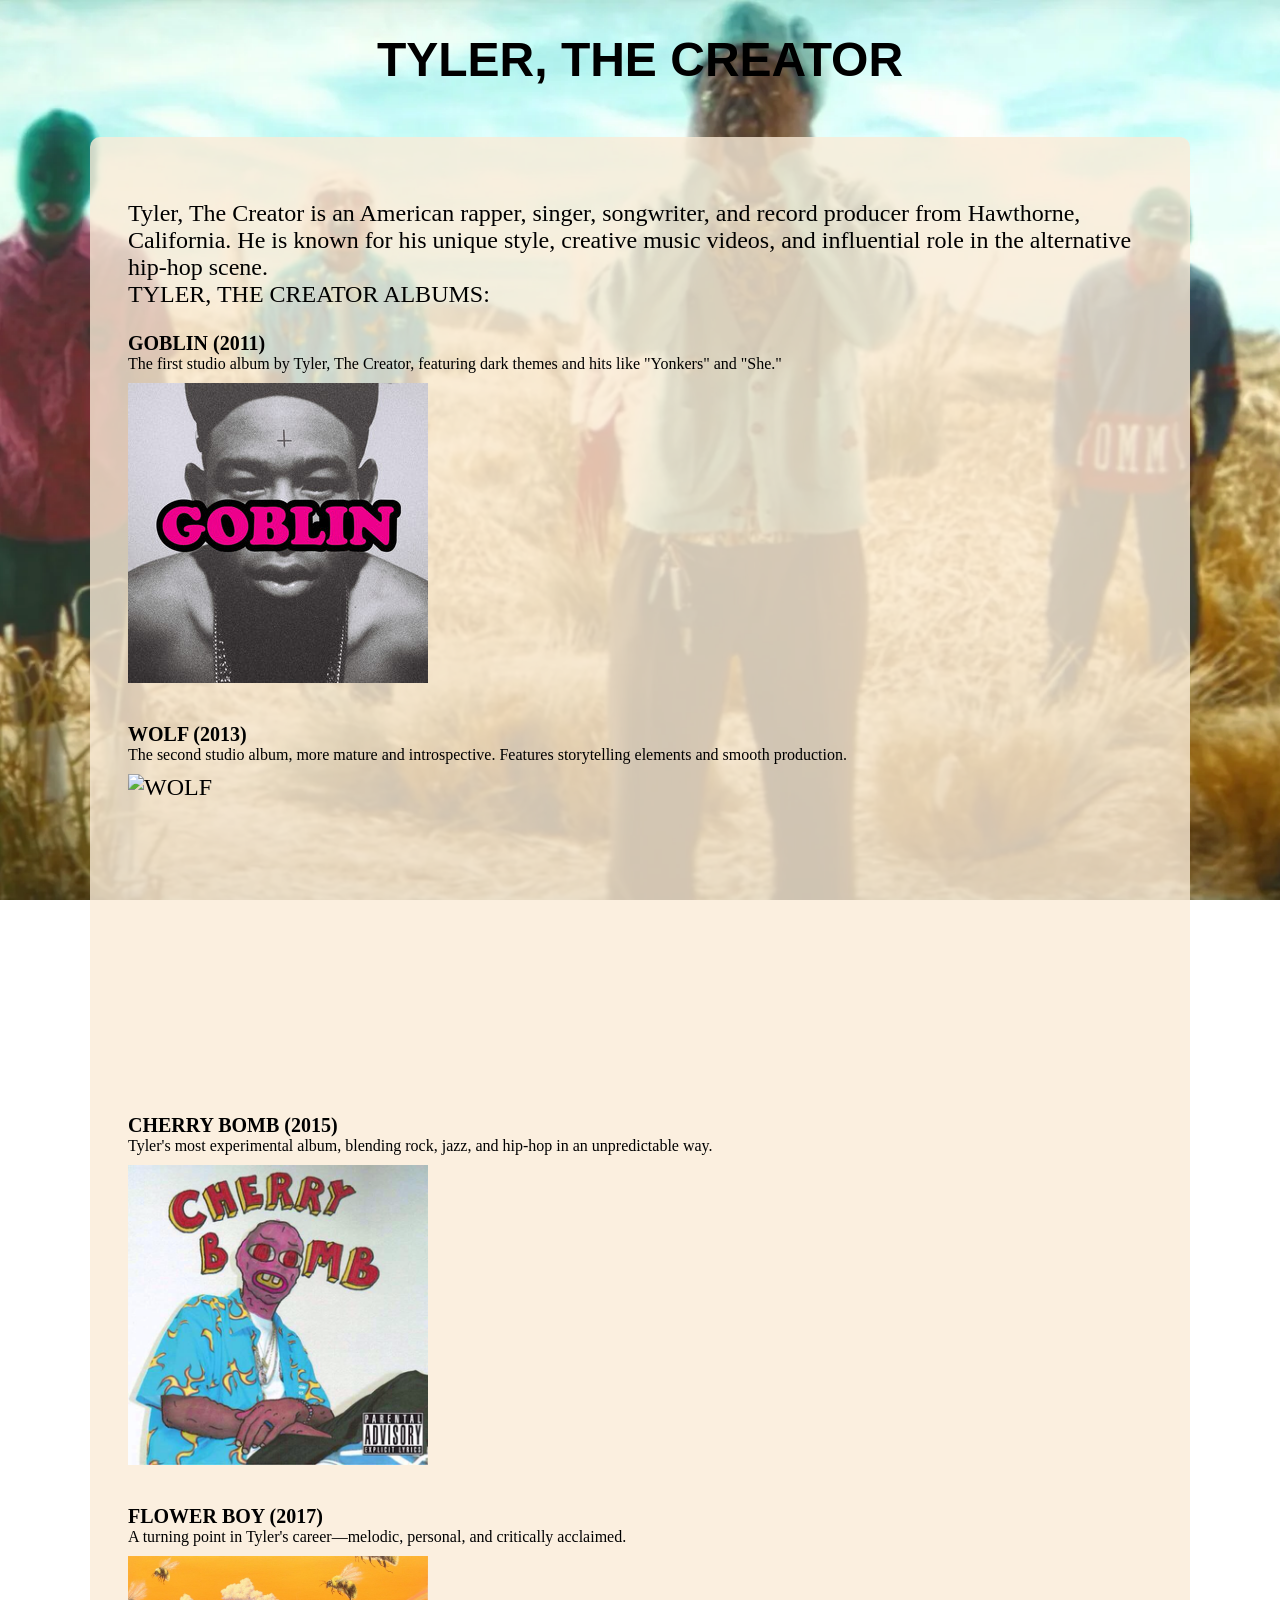
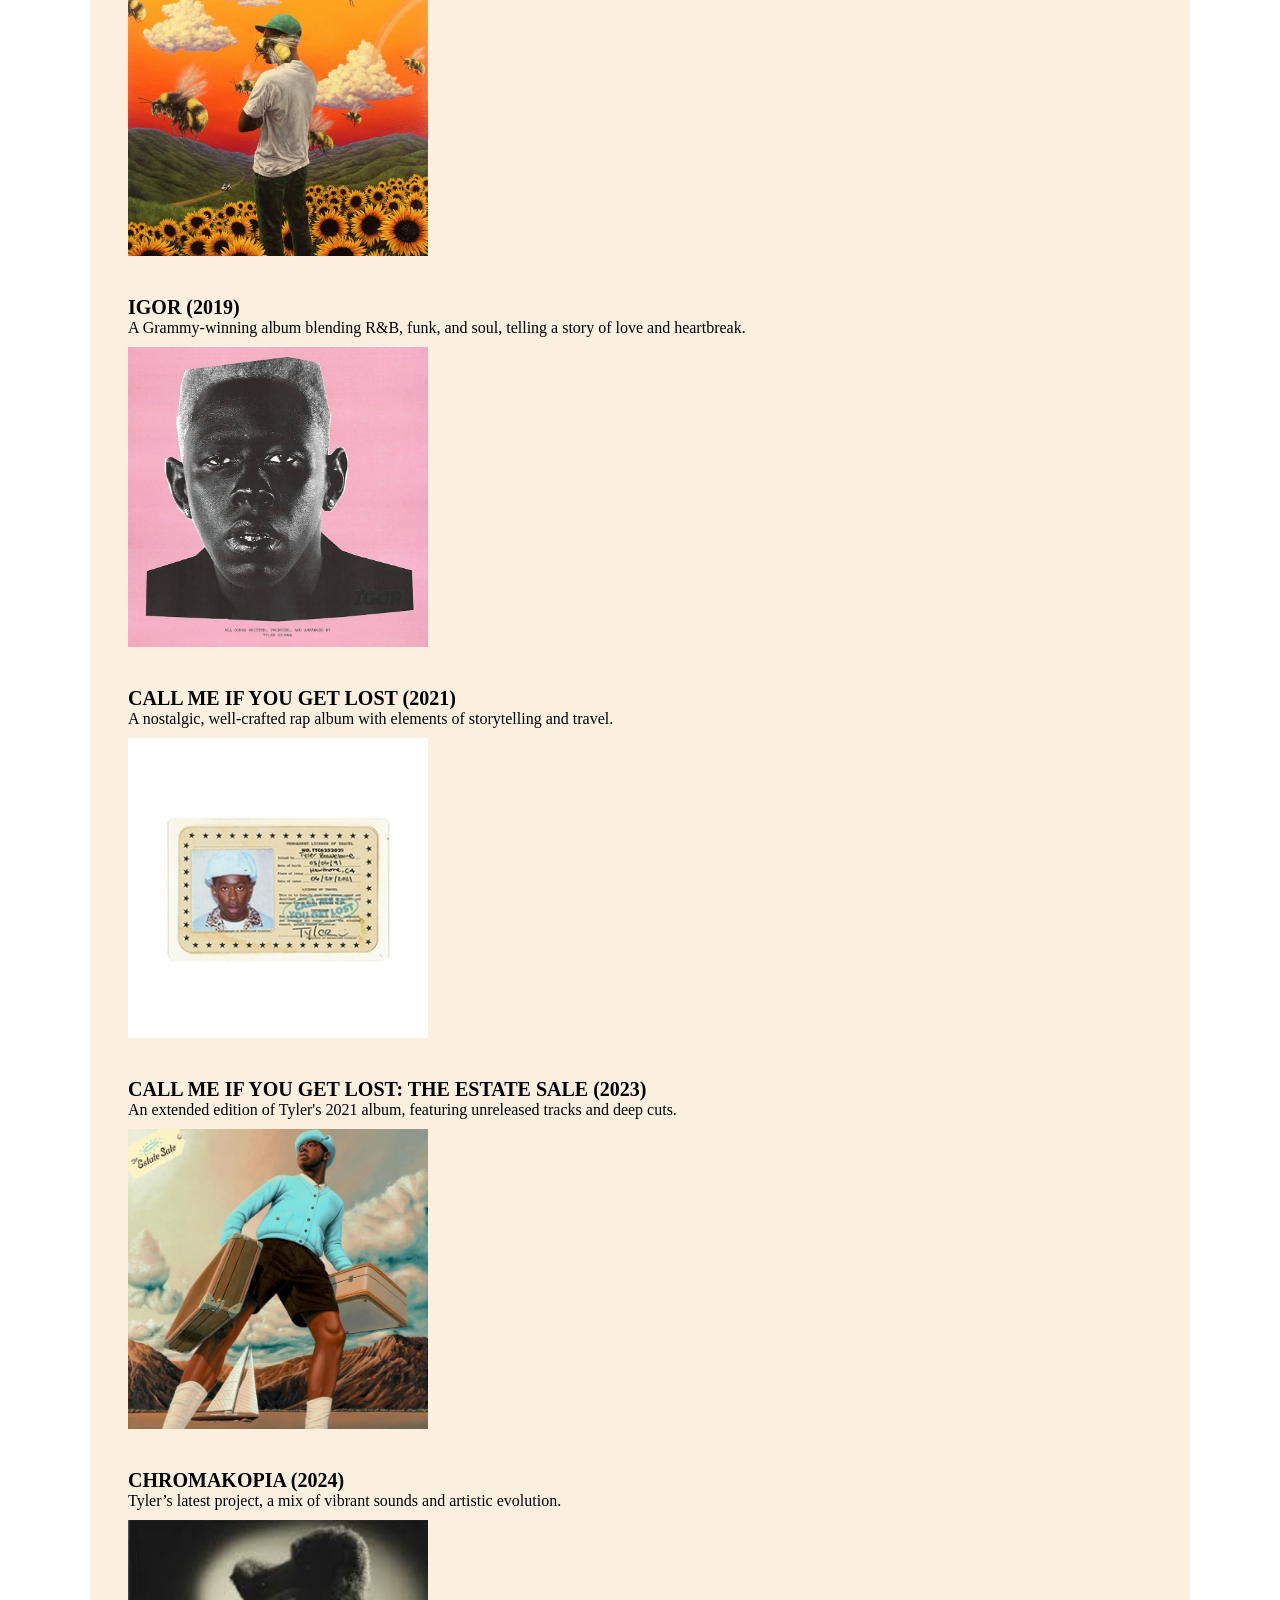
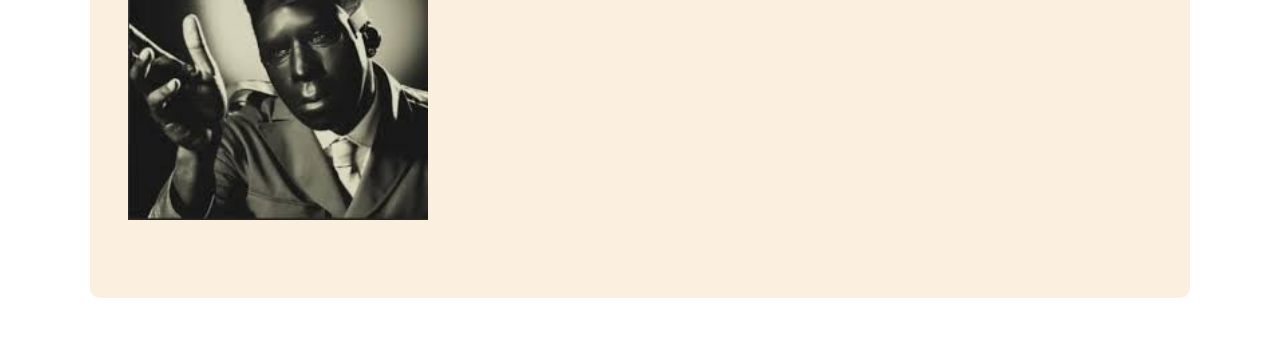
==== anotherone.html @ f0663bcf "updated website" ====
<!DOCTYPE html>
<html lang="en">
<head>
    <meta charset="UTF-8">
    <meta name="viewport" content="width=device-width, initial-scale=1.0">
    <title>TYLER, THE CREATOR Albums</title>
    <style>
        .header {
            font-size: x-large;
            font-family: Impact, Haettenschweiler, 'Arial Narrow Bold', sans-serif;
            text-align: center;
        }

        body {
            background-image: url('nikil.jpg');
            background-size: cover; 
            background-position: center;
            background-attachment: fixed;
            margin: 0;
            padding: 0;
        }

        .box {
            width: 80%;
            height: 80%; 
            background-color: rgba(250, 235, 215, 0.8); 
            overflow-y: auto; 
            padding: 3vw;
            border-radius: 10px;
            margin: 50px auto; 
    }

            
        

        .container {
            font-family: fantasy;
            font-size: x-large;
            margin-bottom: 20px;
        }

        .album {
            margin-bottom: 40px;
        }

        .album-title {
            font-size: 20px;
            font-weight: bold;
        }

        .album-desc {
            font-size: 16px;
            margin-bottom: 10px;
        }

        .container1 {
            position: relative;
            width: 300px;
            height: 300px;
            overflow: hidden;
            cursor: pointer;
            margin-bottom: 20px;
        }

        .image {
            width: 100%;
            height: 100%;
            object-fit: cover;
            transition: opacity 0.5s ease-in-out;
        }

        .text {
            position: absolute;
            top: 0;
            left: 0;
            width: 100%;
            height: 100%;
            background: rgba(0, 0, 0, 0.7);
            color: white;
            display: flex;
            align-items: center;
            justify-content: center;
            font-size: 18px;
            text-align: center;
            opacity: 0;
            transition: opacity 0.5s ease-in-out;
            padding: 10px;
            margin: auto;
        }

        .container1:hover .image {
            opacity: 0;
        }

        .container1:hover .text {
            opacity: 1;
        }
    </style>
</head>
<body>

    <div class="header">
        <h1>TYLER, THE CREATOR</h1>
    </div>

    <div class="box">
        <div class="container">
            <p>Tyler, The Creator is an American rapper, singer, songwriter, and record producer from Hawthorne, California. He is known for his unique style, creative music videos, and influential role in the alternative hip-hop scene.<br>TYLER, THE CREATOR ALBUMS:</p>

            <div class="album">
                <div class="album-title">GOBLIN (2011)</div>
                <div class="album-desc">The first studio album by Tyler, The Creator, featuring dark themes and hits like "Yonkers" and "She."</div>
                <div class="container1" onclick="redirectToURL('https://open.spotify.com/album/3CxknRPQLbOJRwQrNekNyU?si=D-hjQTDZSrC4rMJlgMT-5g')">
                    <img src="goblin.jpg" alt="GOBLIN" class="image">
                    <div class="text">GOBLIN - Tyler's Raw & Dark Debut</div>
                </div>
            </div>

            <div class="album">
                <div class="album-title">WOLF (2013)</div>
                <div class="album-desc">The second studio album, more mature and introspective. Features storytelling elements and smooth production.</div>
                <div class="container1" onclick="redirectToURL('https://open.spotify.com/album/40QTqOBBxCEIQlLNdSjFQB?si=cphKVHmDRYOP5KoCvbGM0w')">
                    <img src="wolf.jpg" alt="WOLF" class="image">
                    <div class="text">WOLF - A Cinematic, Personal Journey</div>
                </div>
            </div>

            <div class="album">
                <div class="album-title">CHERRY BOMB (2015)</div>
                <div class="album-desc">Tyler's most experimental album, blending rock, jazz, and hip-hop in an unpredictable way.</div>
                <div class="container1" onclick="redirectToURL('https://open.spotify.com/album/5V3Chnpno9oTI7JSPXKUf3?si=jN4jqp9uSESwKE_oHuCfDg')">
                    <img src="CHERRY BOMB.png" alt="CHERRY BOMB" class="image">
                    <div class="text">CHERRY BOMB - Loud, Wild, and Unfiltered</div>
                </div>
            </div>

            <div class="album">
                <div class="album-title">FLOWER BOY (2017)</div>
                <div class="album-desc">A turning point in Tyler's career—melodic, personal, and critically acclaimed.</div>
                <div class="container1" onclick="redirectToURL('https://open.spotify.com/album/2nkto6YNI4rUYTLqEwWJ3o?si=SGpCVGMrSEaAKCISN_9QXA')">
                    <img src="flower boy.jpg" alt="FLOWER BOY" class="image">
                    <div class="text">FLOWER BOY - Emotional & Beautiful</div>
                </div>
            </div>

            <div class="album">
                <div class="album-title">IGOR (2019)</div>
                <div class="album-desc">A Grammy-winning album blending R&B, funk, and soul, telling a story of love and heartbreak.</div>
                <div class="container1" onclick="redirectToURL('https://open.spotify.com/album/5zi7WsKlIiUXv09tbGLKsE?si=wVSXl4tDRtaLGt7b_Z2nxQ')">
                    <img src="igor.jpg" alt="IGOR" class="image">
                    <div class="text">IGOR - Grammy-Winning Love Story</div>
                </div>
            </div>

            <div class="album">
                <div class="album-title">CALL ME IF YOU GET LOST (2021)</div>
                <div class="album-desc">A nostalgic, well-crafted rap album with elements of storytelling and travel.</div>
                <div class="container1" onclick="redirectToURL('https://open.spotify.com/album/45ba6QAtNrdv6Ke4MFOKk9?si=ZtxPhyisSRCzW33Y2IuApA')">
                    <img src="Call_Me_If_You_Get_Lost_album_cover.jpg" alt="CALL ME IF YOU GET LOST" class="image">
                    <div class="text">C.M.I.Y.G.L - Tyler in Peak Rap Form</div>
                </div>
            </div>

            <div class="album">
                <div class="album-title">CALL ME IF YOU GET LOST: THE ESTATE SALE (2023)</div>
                <div class="album-desc">An extended edition of Tyler's 2021 album, featuring unreleased tracks and deep cuts.</div>
                <div class="container1" onclick="redirectToURL('https://open.spotify.com/album/1GG6U2SSJPHO6XsFiBzxYv?si=Pgu3e-OjQVqTbGnzvC4lBQ')">
                    <img src="estatesale.png" alt="ESTATE SALE" class="image">
                    <div class="text">THE ESTATE SALE - Hidden Gems & Unreleased Heat</div>
                </div>
            </div>

            <div class="album">
                <div class="album-title">CHROMAKOPIA (2024)</div>
                <div class="album-desc">Tyler’s latest project, a mix of vibrant sounds and artistic evolution.</div>
                <div class="container1" onclick="redirectToURL('https://open.spotify.com/album/0U28P0QVB1QRxpqp5IHOlH?si=VC2Eph4qRBmXyCpYcijz1g#')">
                    <img src="chromakopia.jpg" alt="CHROMAKOPIA" class="image">
                    <div class="text">CHROMAKOPIA - Tyler’s Newest Sonic Adventure</div>
                </div>
            </div>

        </div>
    </div>

    <script>
        function redirectToURL(url) {
            window.location.href = url;
        }
    </script>

</body>
</html>
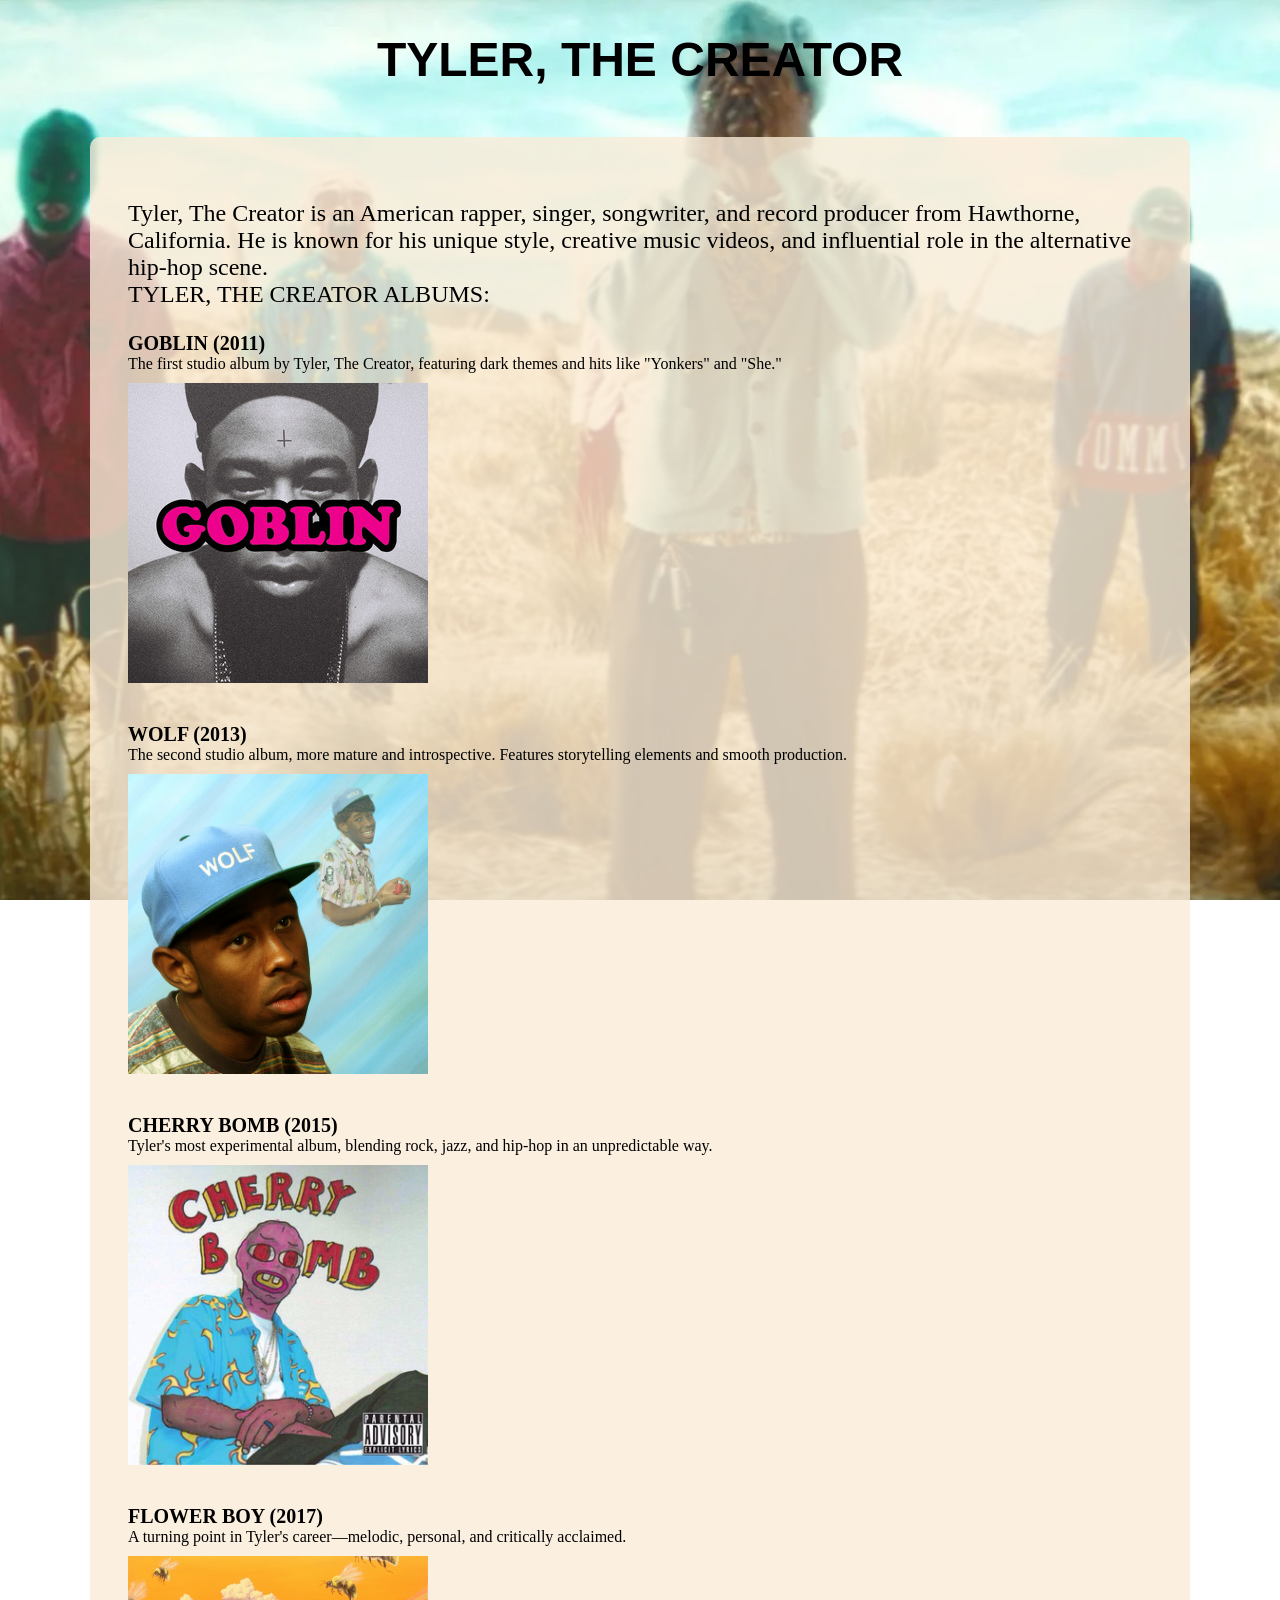
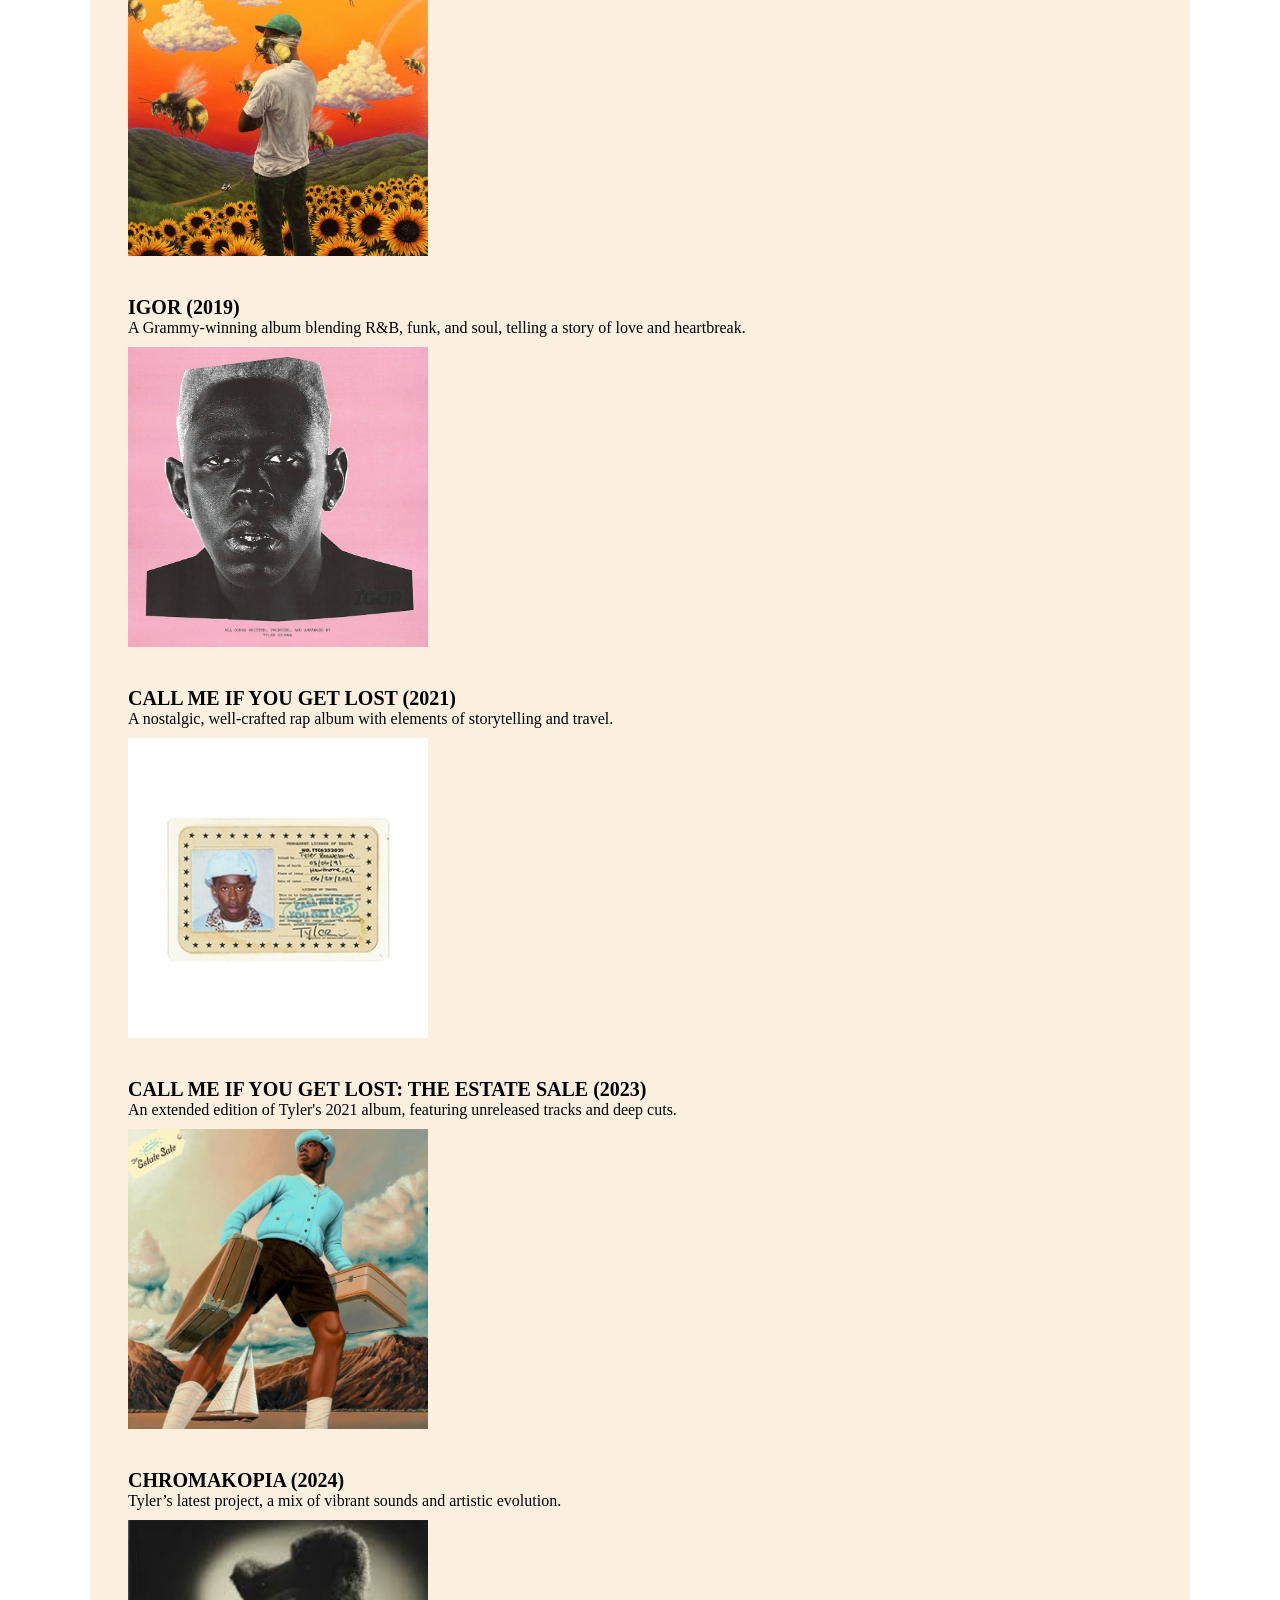
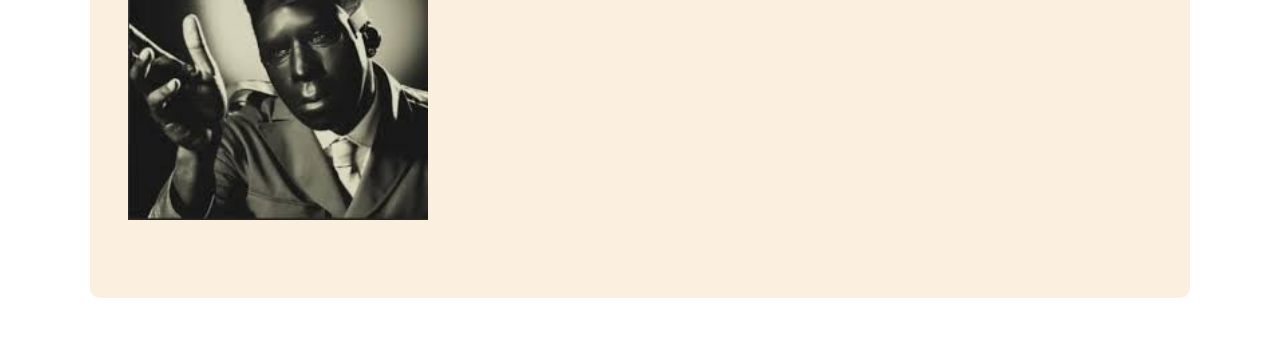
==== commit 3824d2a7: "update again" ====
--- a/anotherone.html
+++ b/anotherone.html
@@ -120,7 +120,7 @@
                 <div class="album-title">WOLF (2013)</div>
                 <div class="album-desc">The second studio album, more mature and introspective. Features storytelling elements and smooth production.</div>
                 <div class="container1" onclick="redirectToURL('https://open.spotify.com/album/40QTqOBBxCEIQlLNdSjFQB?si=cphKVHmDRYOP5KoCvbGM0w')">
-                    <img src="wolf.jpg" alt="WOLF" class="image">
+                    <img src="wOLF.jpg" alt="WOLF" class="image">
                     <div class="text">WOLF - A Cinematic, Personal Journey</div>
                 </div>
             </div>
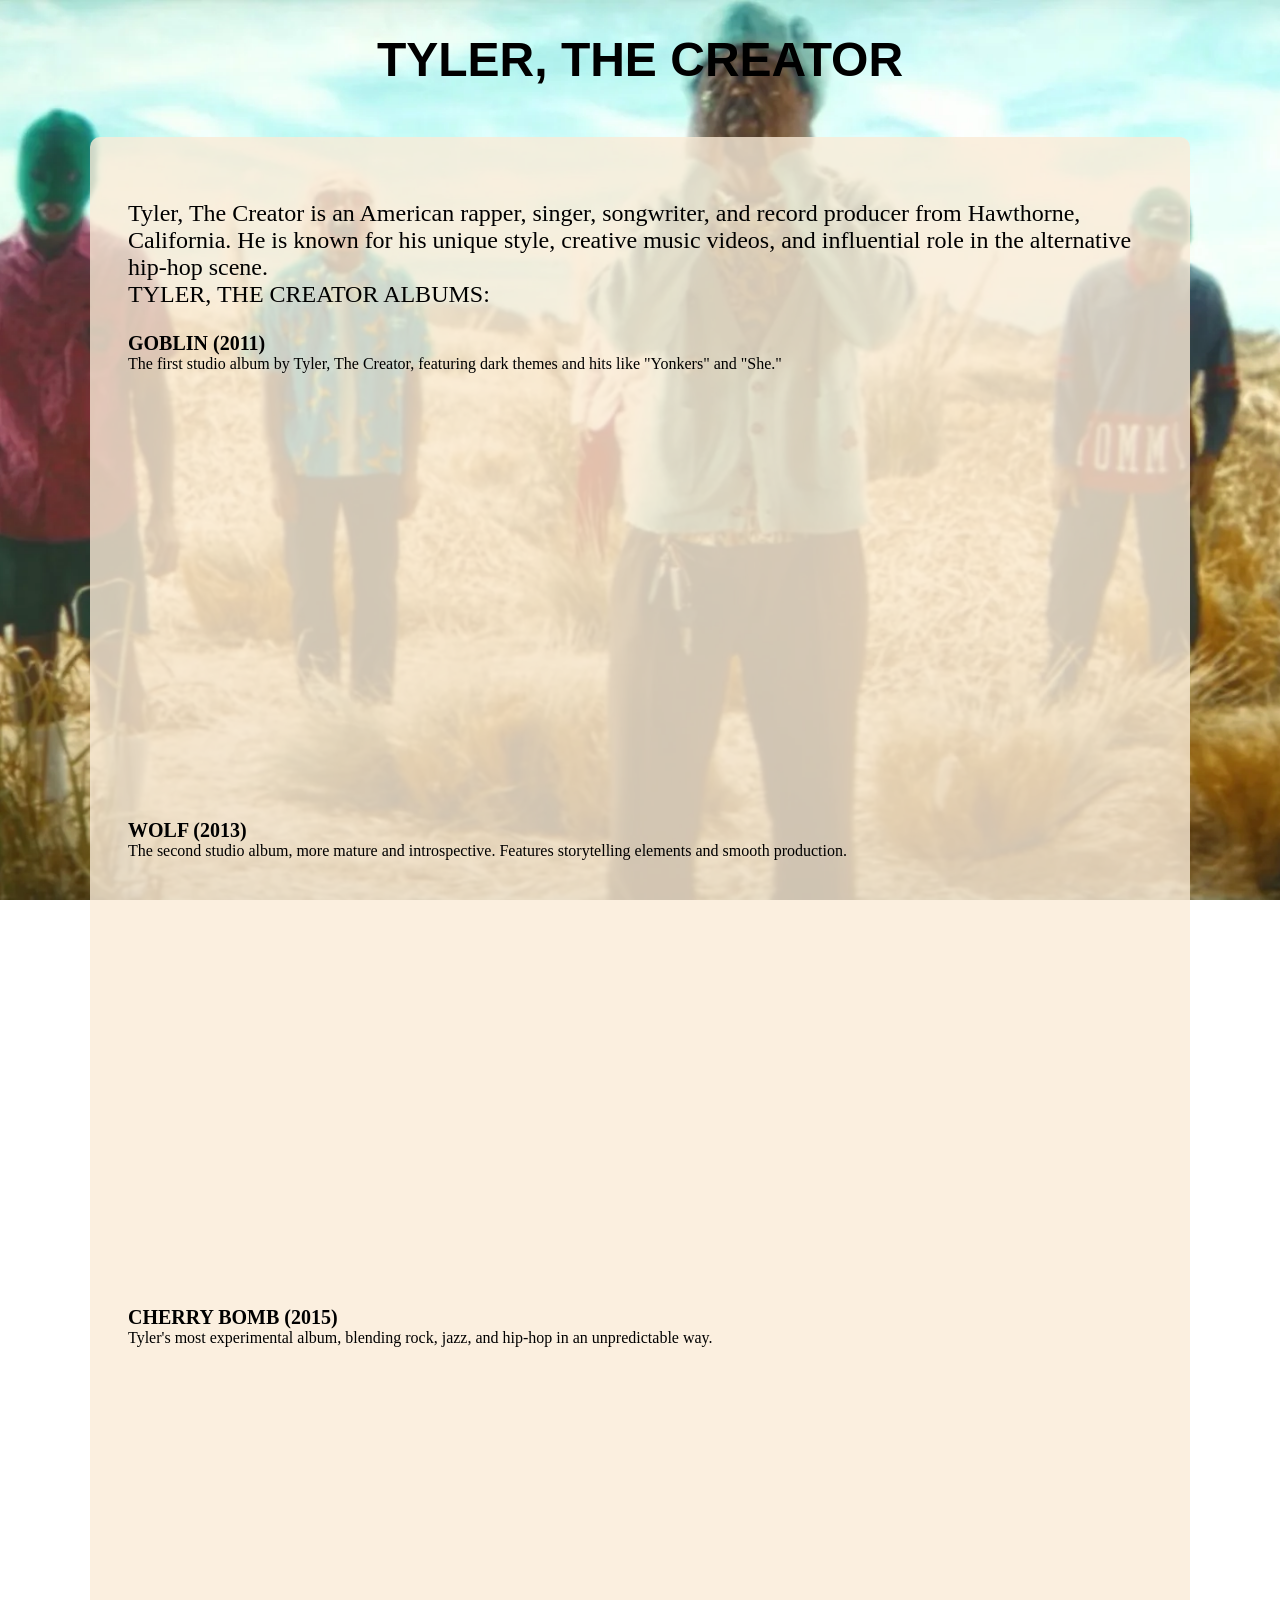
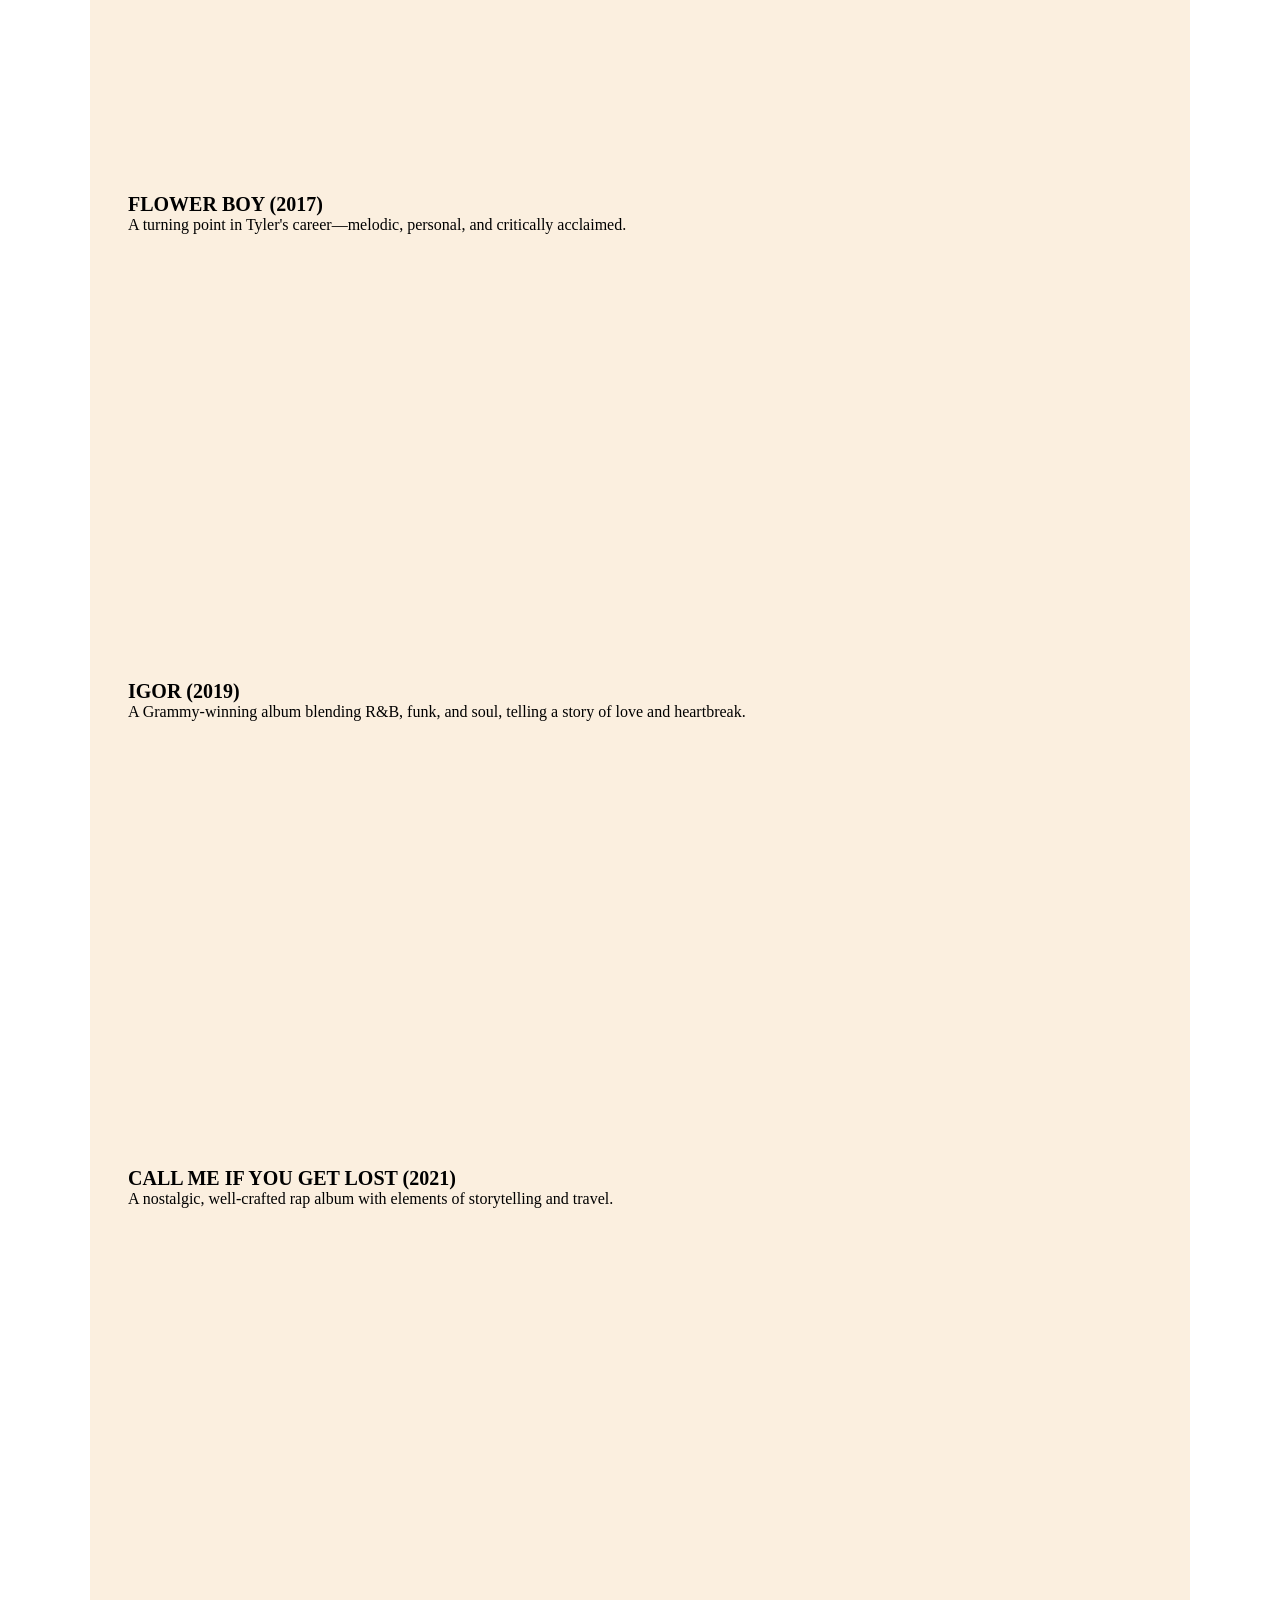
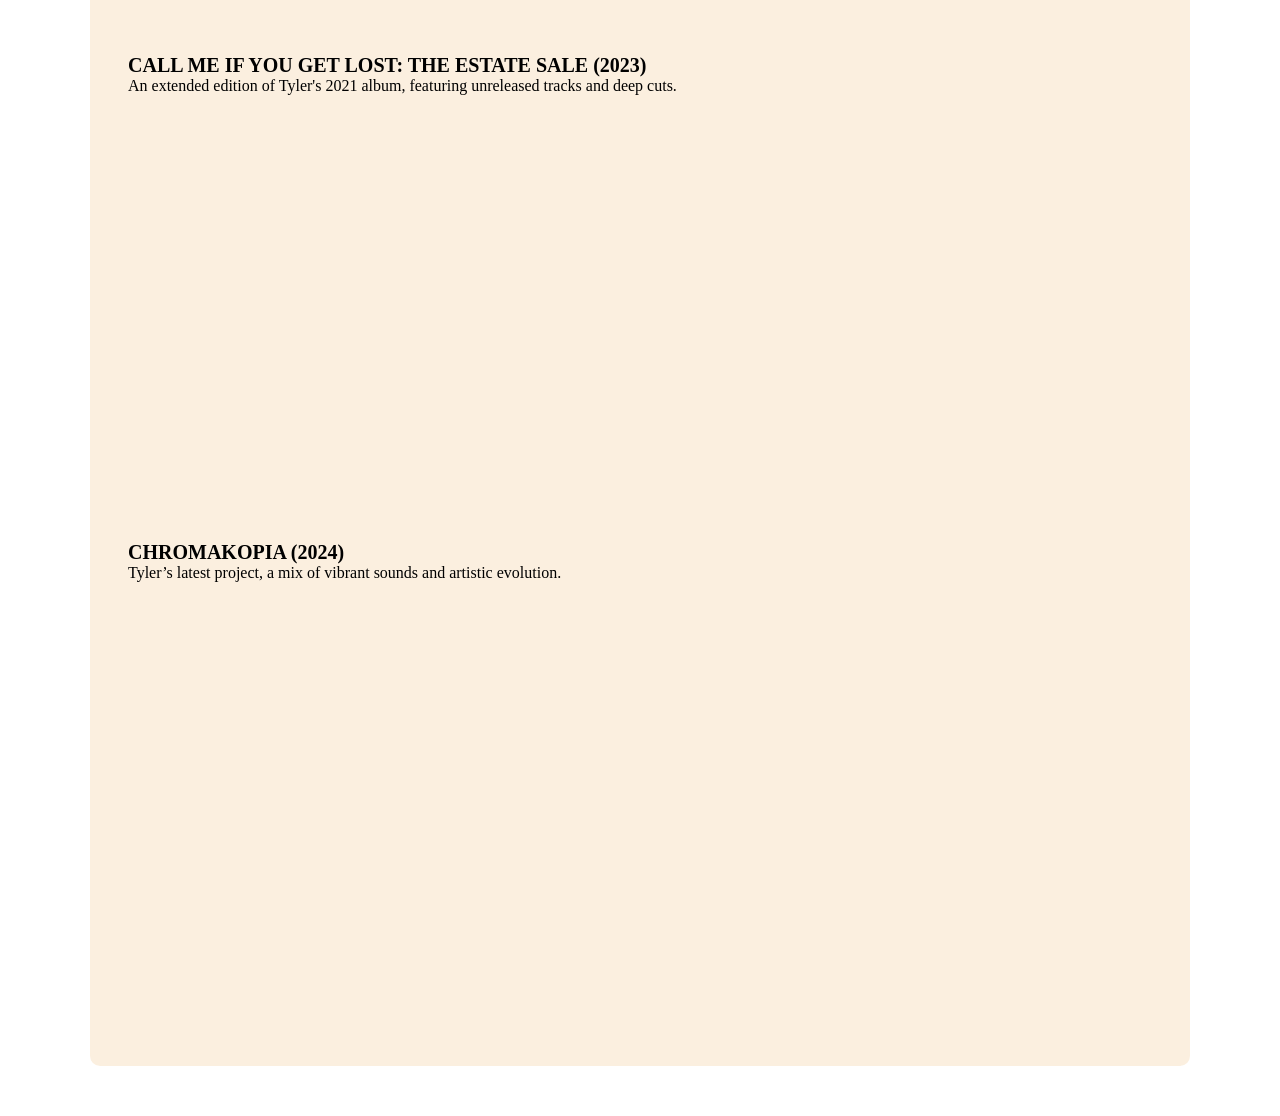
==== commit c7eb34b2: "spotify album embed" ====
--- a/anotherone.html
+++ b/anotherone.html
@@ -4,6 +4,8 @@
     <meta charset="UTF-8">
     <meta name="viewport" content="width=device-width, initial-scale=1.0">
     <title>TYLER, THE CREATOR Albums</title>
+    <link rel="icon" type="image/png" href="tyler-tyler-the-creator-new-album-soon.jpg">
+
     <style>
         .header {
             font-size: x-large;
@@ -22,16 +24,12 @@
 
         .box {
             width: 80%;
-            height: 80%; 
             background-color: rgba(250, 235, 215, 0.8); 
             overflow-y: auto; 
             padding: 3vw;
             border-radius: 10px;
             margin: 50px auto; 
-    }
-
-            
-        
+        }
 
         .container {
             font-family: fantasy;
@@ -53,47 +51,8 @@
             margin-bottom: 10px;
         }
 
-        .container1 {
-            position: relative;
-            width: 300px;
-            height: 300px;
-            overflow: hidden;
-            cursor: pointer;
-            margin-bottom: 20px;
-        }
-
-        .image {
-            width: 100%;
-            height: 100%;
-            object-fit: cover;
-            transition: opacity 0.5s ease-in-out;
-        }
-
-        .text {
-            position: absolute;
-            top: 0;
-            left: 0;
-            width: 100%;
-            height: 100%;
-            background: rgba(0, 0, 0, 0.7);
-            color: white;
-            display: flex;
-            align-items: center;
-            justify-content: center;
-            font-size: 18px;
-            text-align: center;
-            opacity: 0;
-            transition: opacity 0.5s ease-in-out;
-            padding: 10px;
-            margin: auto;
-        }
-
-        .container1:hover .image {
-            opacity: 0;
-        }
-
-        .container1:hover .text {
-            opacity: 1;
+        .spotify-embed {
+            margin-top: 10px;
         }
     </style>
 </head>
@@ -107,86 +66,64 @@
         <div class="container">
             <p>Tyler, The Creator is an American rapper, singer, songwriter, and record producer from Hawthorne, California. He is known for his unique style, creative music videos, and influential role in the alternative hip-hop scene.<br>TYLER, THE CREATOR ALBUMS:</p>
 
+            <!-- GOBLIN -->
             <div class="album">
                 <div class="album-title">GOBLIN (2011)</div>
                 <div class="album-desc">The first studio album by Tyler, The Creator, featuring dark themes and hits like "Yonkers" and "She."</div>
-                <div class="container1" onclick="redirectToURL('https://open.spotify.com/album/3CxknRPQLbOJRwQrNekNyU?si=D-hjQTDZSrC4rMJlgMT-5g')">
-                    <img src="goblin.jpg" alt="GOBLIN" class="image">
-                    <div class="text">GOBLIN - Tyler's Raw & Dark Debut</div>
-                </div>
+                <iframe class="spotify-embed" src="https://open.spotify.com/embed/album/3CxknRPQLbOJRwQrNekNyU" width="100%" height="380" frameborder="0" allow="autoplay; clipboard-write; encrypted-media; fullscreen; picture-in-picture"></iframe>
             </div>
 
+            <!-- WOLF -->
             <div class="album">
                 <div class="album-title">WOLF (2013)</div>
                 <div class="album-desc">The second studio album, more mature and introspective. Features storytelling elements and smooth production.</div>
-                <div class="container1" onclick="redirectToURL('https://open.spotify.com/album/40QTqOBBxCEIQlLNdSjFQB?si=cphKVHmDRYOP5KoCvbGM0w')">
-                    <img src="wOLF.jpg" alt="WOLF" class="image">
-                    <div class="text">WOLF - A Cinematic, Personal Journey</div>
-                </div>
+                <iframe class="spotify-embed" src="https://open.spotify.com/embed/album/40QTqOBBxCEIQlLNdSjFQB" width="100%" height="380" frameborder="0" allow="autoplay; clipboard-write; encrypted-media; fullscreen; picture-in-picture"></iframe>
             </div>
 
+            <!-- CHERRY BOMB -->
             <div class="album">
                 <div class="album-title">CHERRY BOMB (2015)</div>
                 <div class="album-desc">Tyler's most experimental album, blending rock, jazz, and hip-hop in an unpredictable way.</div>
-                <div class="container1" onclick="redirectToURL('https://open.spotify.com/album/5V3Chnpno9oTI7JSPXKUf3?si=jN4jqp9uSESwKE_oHuCfDg')">
-                    <img src="CHERRY BOMB.png" alt="CHERRY BOMB" class="image">
-                    <div class="text">CHERRY BOMB - Loud, Wild, and Unfiltered</div>
-                </div>
+                <iframe class="spotify-embed" src="https://open.spotify.com/embed/album/5V3Chnpno9oTI7JSPXKUf3" width="100%" height="380" frameborder="0" allow="autoplay; clipboard-write; encrypted-media; fullscreen; picture-in-picture"></iframe>
             </div>
 
+            <!-- FLOWER BOY -->
             <div class="album">
                 <div class="album-title">FLOWER BOY (2017)</div>
                 <div class="album-desc">A turning point in Tyler's career—melodic, personal, and critically acclaimed.</div>
-                <div class="container1" onclick="redirectToURL('https://open.spotify.com/album/2nkto6YNI4rUYTLqEwWJ3o?si=SGpCVGMrSEaAKCISN_9QXA')">
-                    <img src="flower boy.jpg" alt="FLOWER BOY" class="image">
-                    <div class="text">FLOWER BOY - Emotional & Beautiful</div>
-                </div>
+                <iframe class="spotify-embed" src="https://open.spotify.com/embed/album/2nkto6YNI4rUYTLqEwWJ3o" width="100%" height="380" frameborder="0" allow="autoplay; clipboard-write; encrypted-media; fullscreen; picture-in-picture"></iframe>
             </div>
 
+            <!-- IGOR -->
             <div class="album">
                 <div class="album-title">IGOR (2019)</div>
                 <div class="album-desc">A Grammy-winning album blending R&B, funk, and soul, telling a story of love and heartbreak.</div>
-                <div class="container1" onclick="redirectToURL('https://open.spotify.com/album/5zi7WsKlIiUXv09tbGLKsE?si=wVSXl4tDRtaLGt7b_Z2nxQ')">
-                    <img src="igor.jpg" alt="IGOR" class="image">
-                    <div class="text">IGOR - Grammy-Winning Love Story</div>
-                </div>
+                <iframe class="spotify-embed" src="https://open.spotify.com/embed/album/5zi7WsKlIiUXv09tbGLKsE" width="100%" height="380" frameborder="0" allow="autoplay; clipboard-write; encrypted-media; fullscreen; picture-in-picture"></iframe>
             </div>
 
+            <!-- CALL ME IF YOU GET LOST -->
             <div class="album">
                 <div class="album-title">CALL ME IF YOU GET LOST (2021)</div>
                 <div class="album-desc">A nostalgic, well-crafted rap album with elements of storytelling and travel.</div>
-                <div class="container1" onclick="redirectToURL('https://open.spotify.com/album/45ba6QAtNrdv6Ke4MFOKk9?si=ZtxPhyisSRCzW33Y2IuApA')">
-                    <img src="Call_Me_If_You_Get_Lost_album_cover.jpg" alt="CALL ME IF YOU GET LOST" class="image">
-                    <div class="text">C.M.I.Y.G.L - Tyler in Peak Rap Form</div>
-                </div>
+                <iframe class="spotify-embed" src="https://open.spotify.com/embed/album/45ba6QAtNrdv6Ke4MFOKk9" width="100%" height="380" frameborder="0" allow="autoplay; clipboard-write; encrypted-media; fullscreen; picture-in-picture"></iframe>
             </div>
 
+            <!-- CALL ME IF YOU GET LOST: THE ESTATE SALE -->
             <div class="album">
                 <div class="album-title">CALL ME IF YOU GET LOST: THE ESTATE SALE (2023)</div>
                 <div class="album-desc">An extended edition of Tyler's 2021 album, featuring unreleased tracks and deep cuts.</div>
-                <div class="container1" onclick="redirectToURL('https://open.spotify.com/album/1GG6U2SSJPHO6XsFiBzxYv?si=Pgu3e-OjQVqTbGnzvC4lBQ')">
-                    <img src="estatesale.png" alt="ESTATE SALE" class="image">
-                    <div class="text">THE ESTATE SALE - Hidden Gems & Unreleased Heat</div>
-                </div>
+                <iframe class="spotify-embed" src="https://open.spotify.com/embed/album/1GG6U2SSJPHO6XsFiBzxYv" width="100%" height="380" frameborder="0" allow="autoplay; clipboard-write; encrypted-media; fullscreen; picture-in-picture"></iframe>
             </div>
 
+            <!-- CHROMAKOPIA -->
             <div class="album">
                 <div class="album-title">CHROMAKOPIA (2024)</div>
                 <div class="album-desc">Tyler’s latest project, a mix of vibrant sounds and artistic evolution.</div>
-                <div class="container1" onclick="redirectToURL('https://open.spotify.com/album/0U28P0QVB1QRxpqp5IHOlH?si=VC2Eph4qRBmXyCpYcijz1g#')">
-                    <img src="chromakopia.jpg" alt="CHROMAKOPIA" class="image">
-                    <div class="text">CHROMAKOPIA - Tyler’s Newest Sonic Adventure</div>
-                </div>
+                <iframe class="spotify-embed" src="https://open.spotify.com/embed/album/0U28P0QVB1QRxpqp5IHOlH" width="100%" height="380" frameborder="0" allow="autoplay; clipboard-write; encrypted-media; fullscreen; picture-in-picture"></iframe>
             </div>
 
         </div>
     </div>
 
-    <script>
-        function redirectToURL(url) {
-            window.location.href = url;
-        }
-    </script>
-
 </body>
 </html>
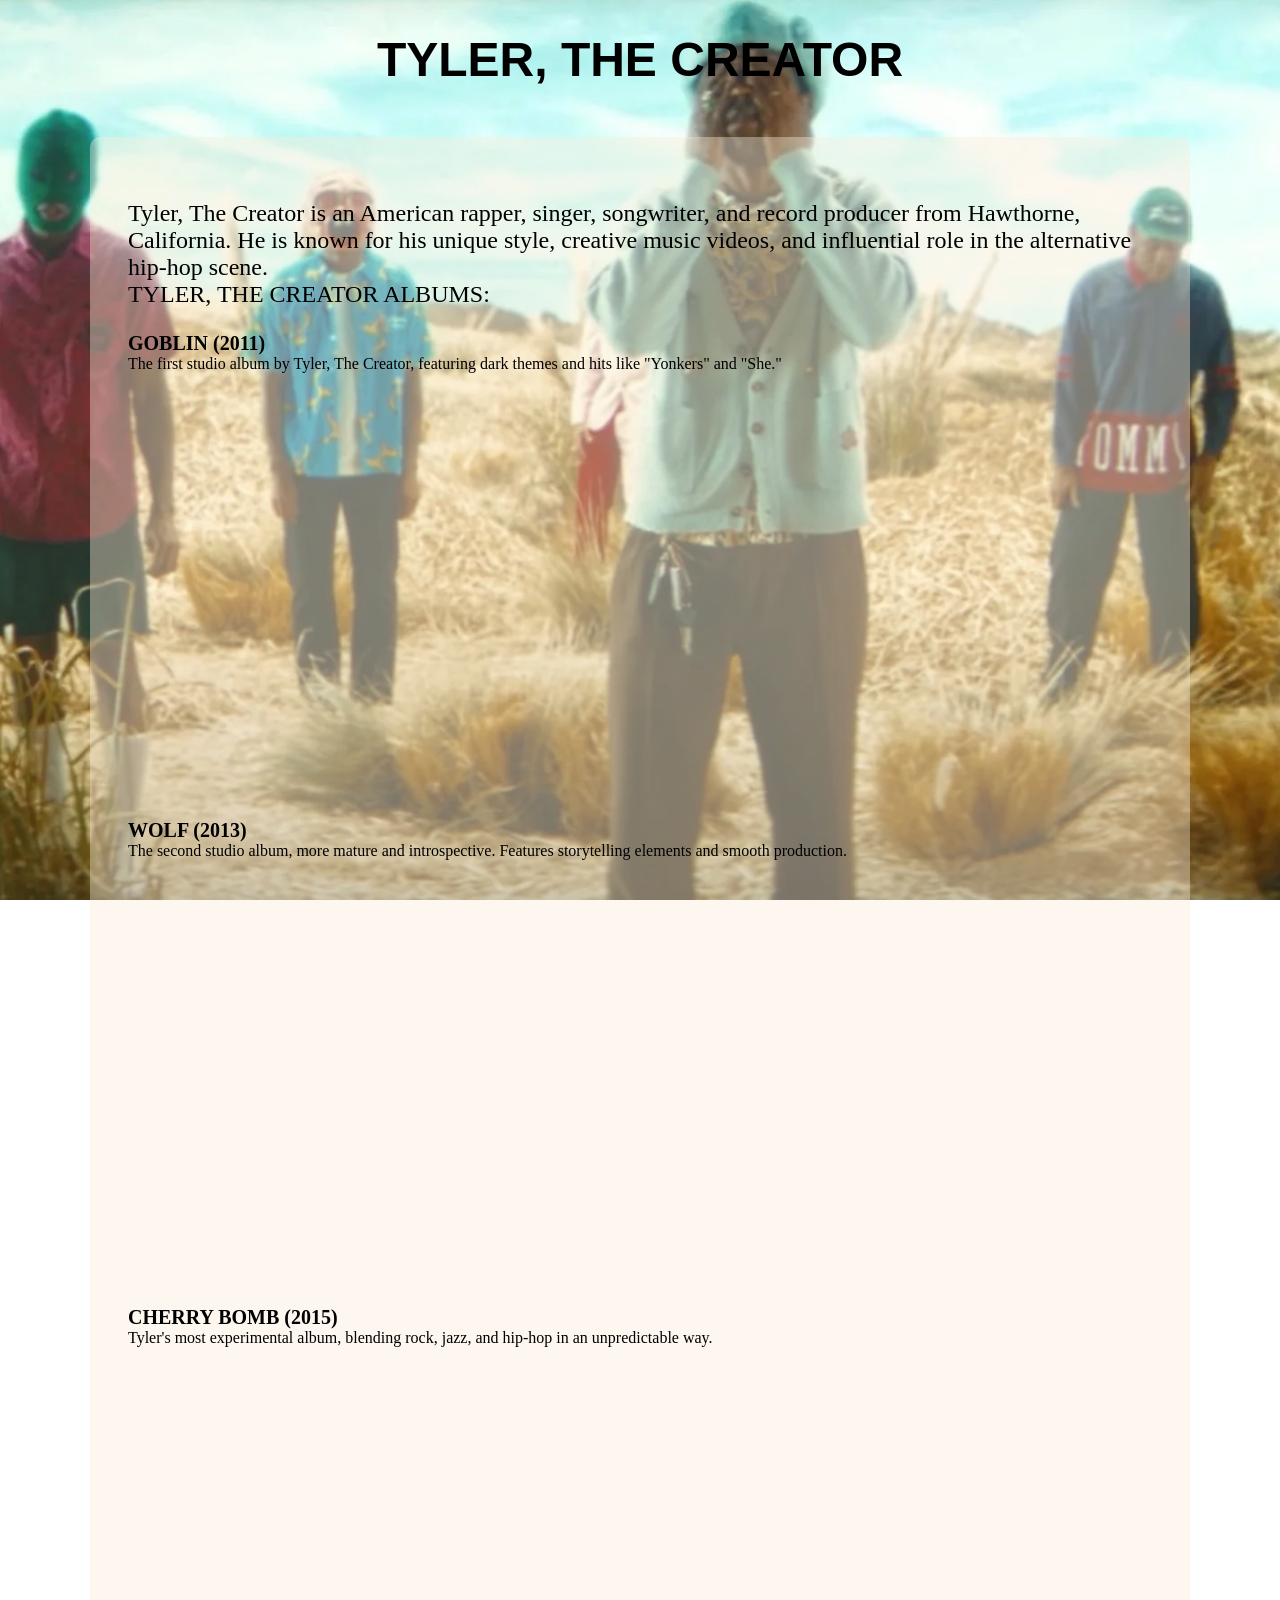
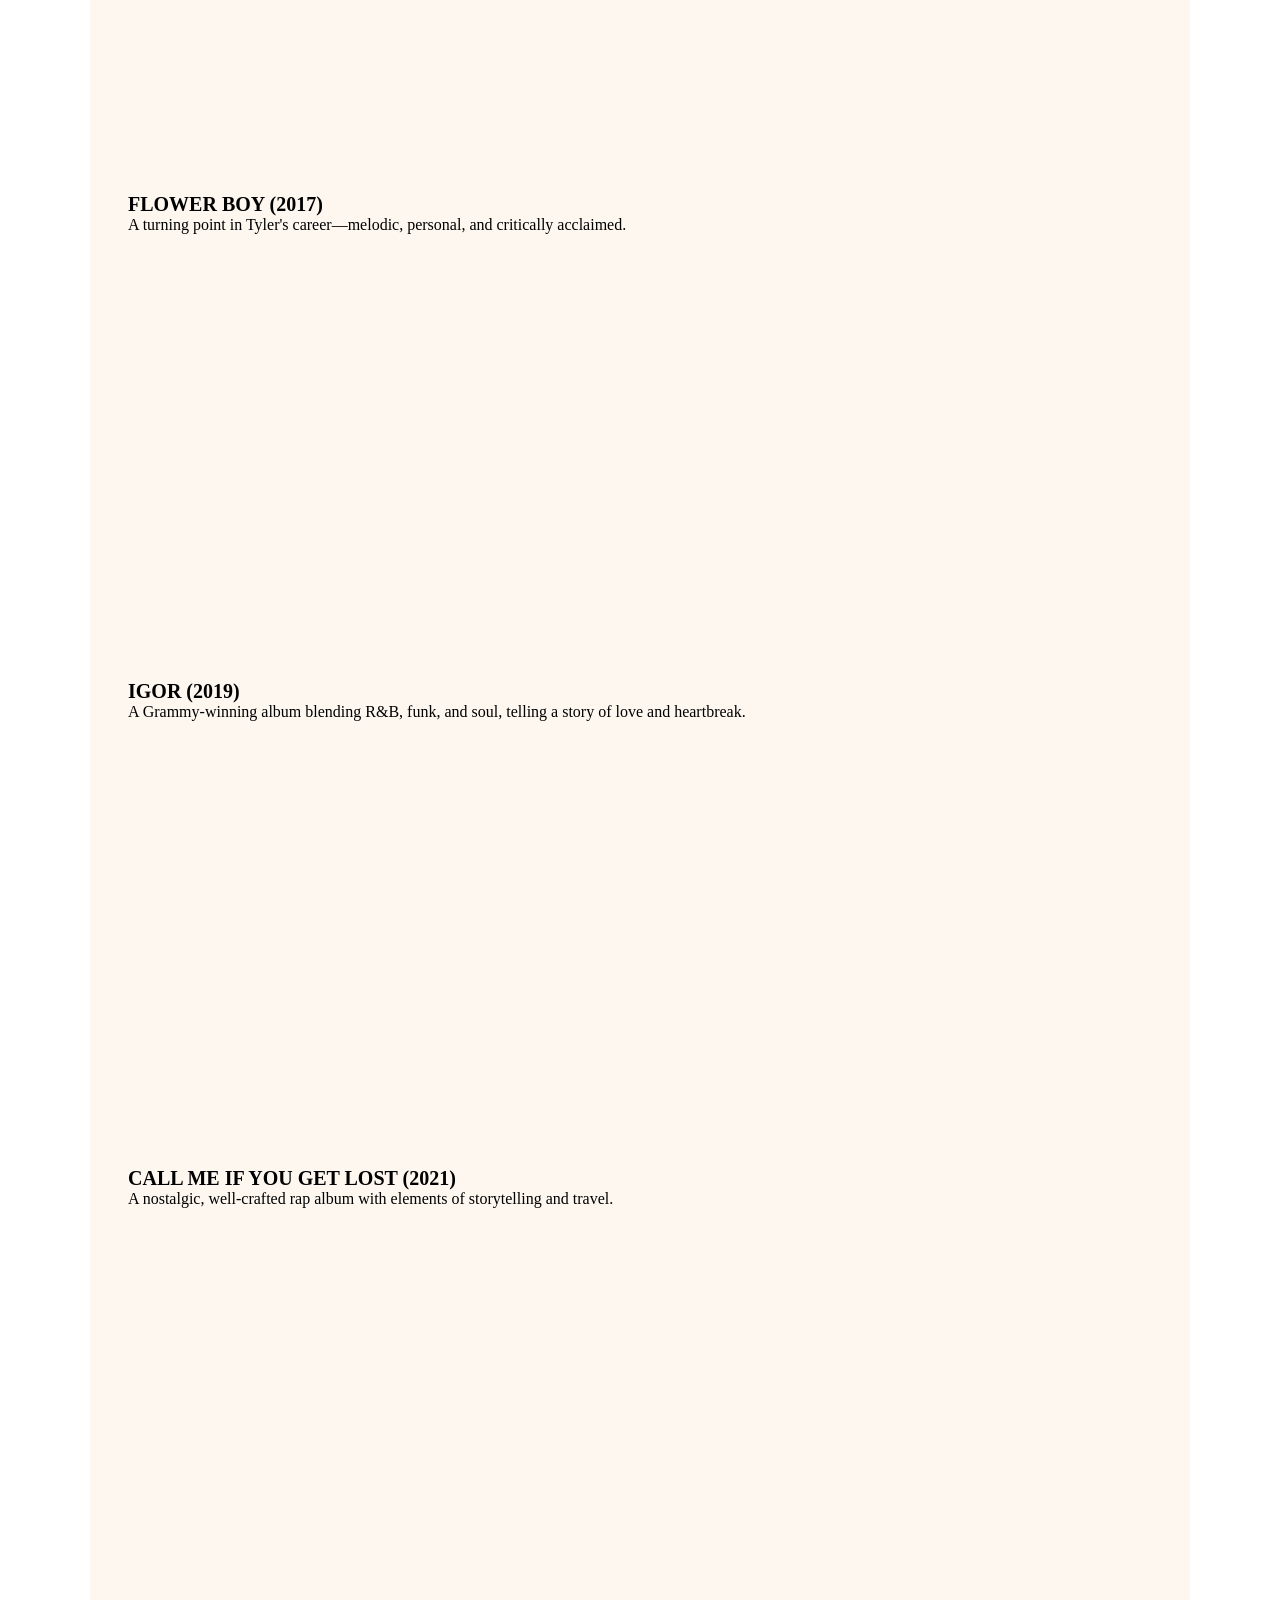
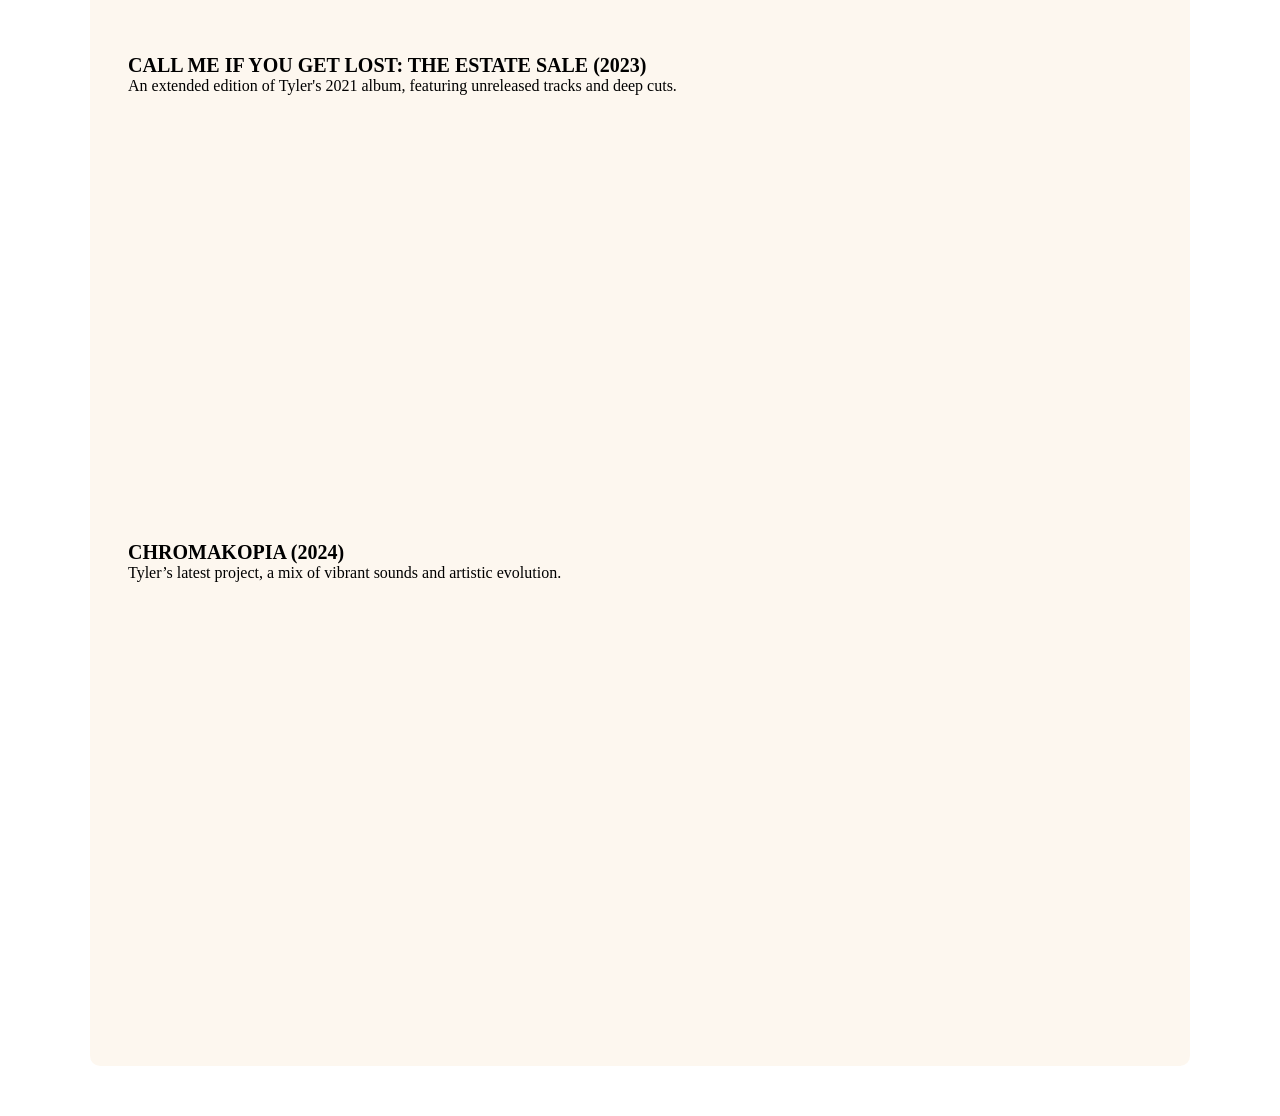
==== commit 424743cc: "spotify embed" ====
--- a/anotherone.html
+++ b/anotherone.html
@@ -24,7 +24,7 @@
 
         .box {
             width: 80%;
-            background-color: rgba(250, 235, 215, 0.8); 
+            background-color: rgba(250, 235, 215, 0.4); 
             overflow-y: auto; 
             padding: 3vw;
             border-radius: 10px;
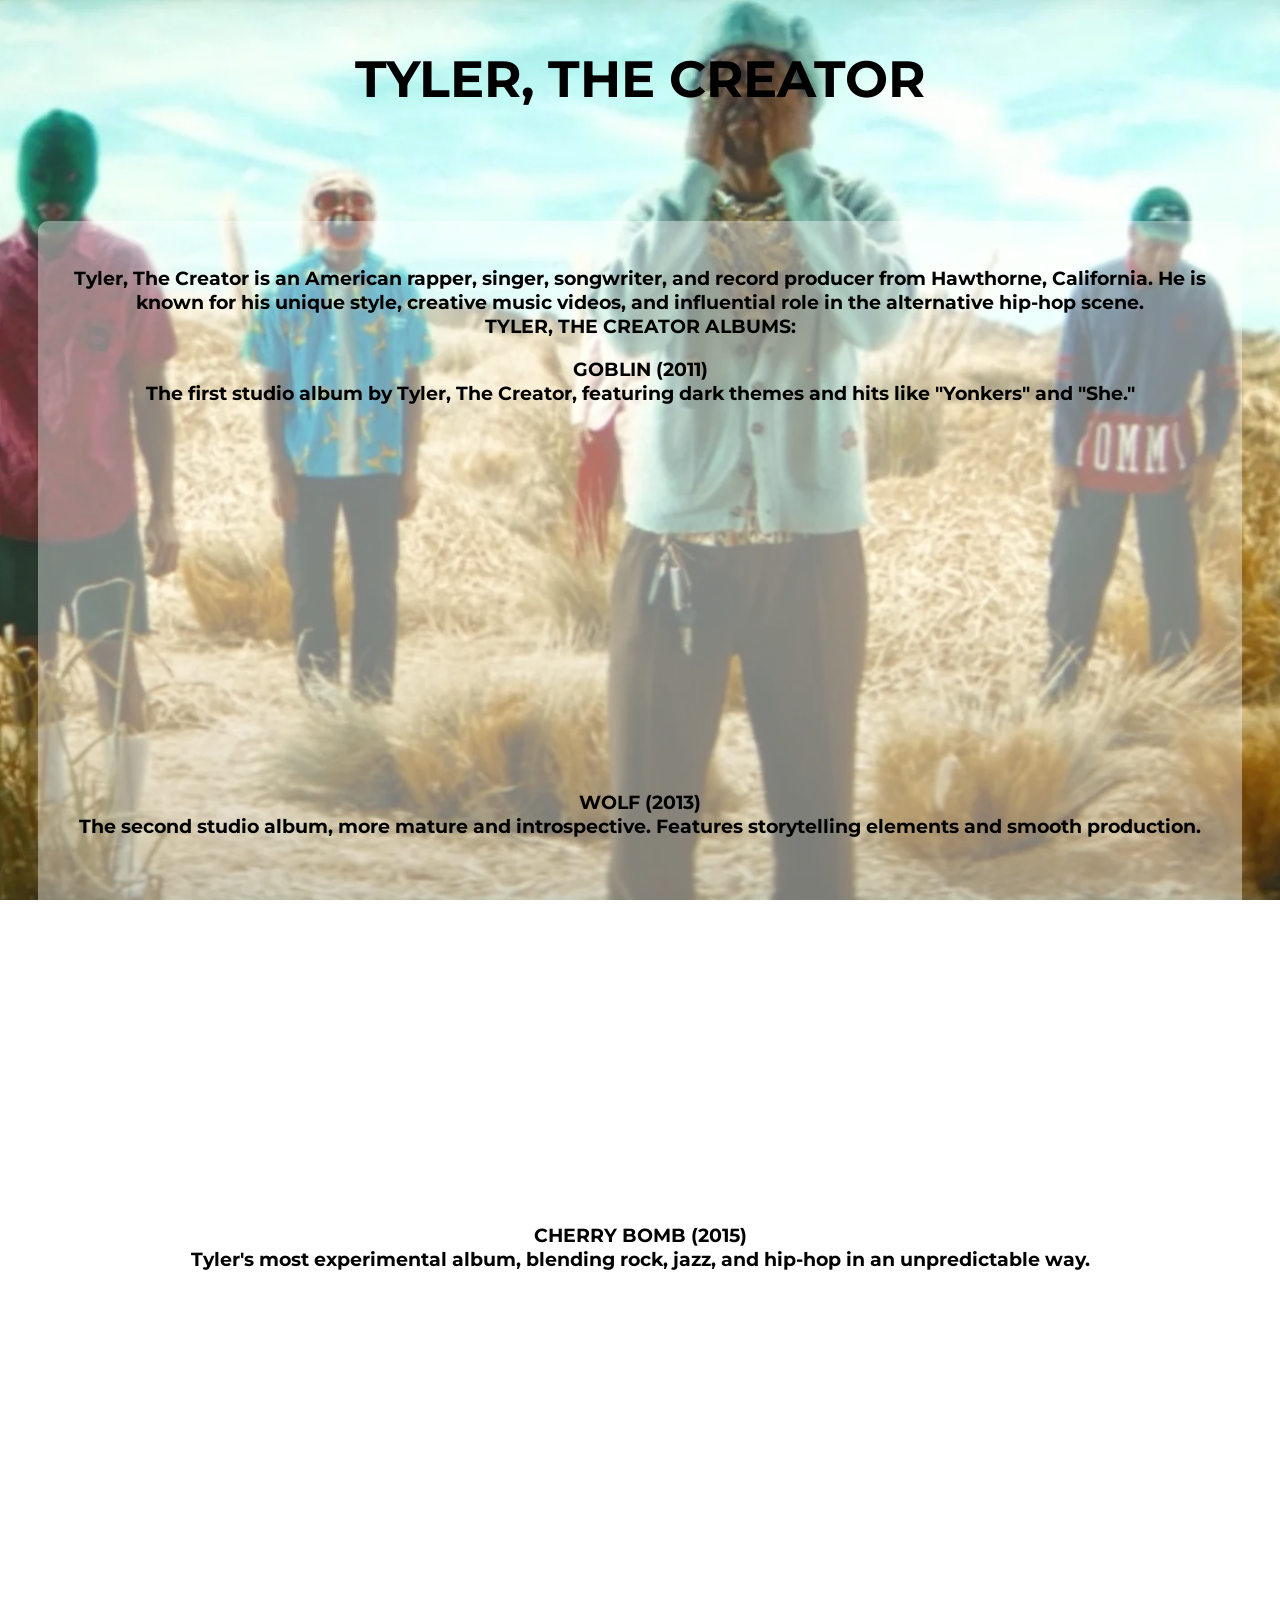
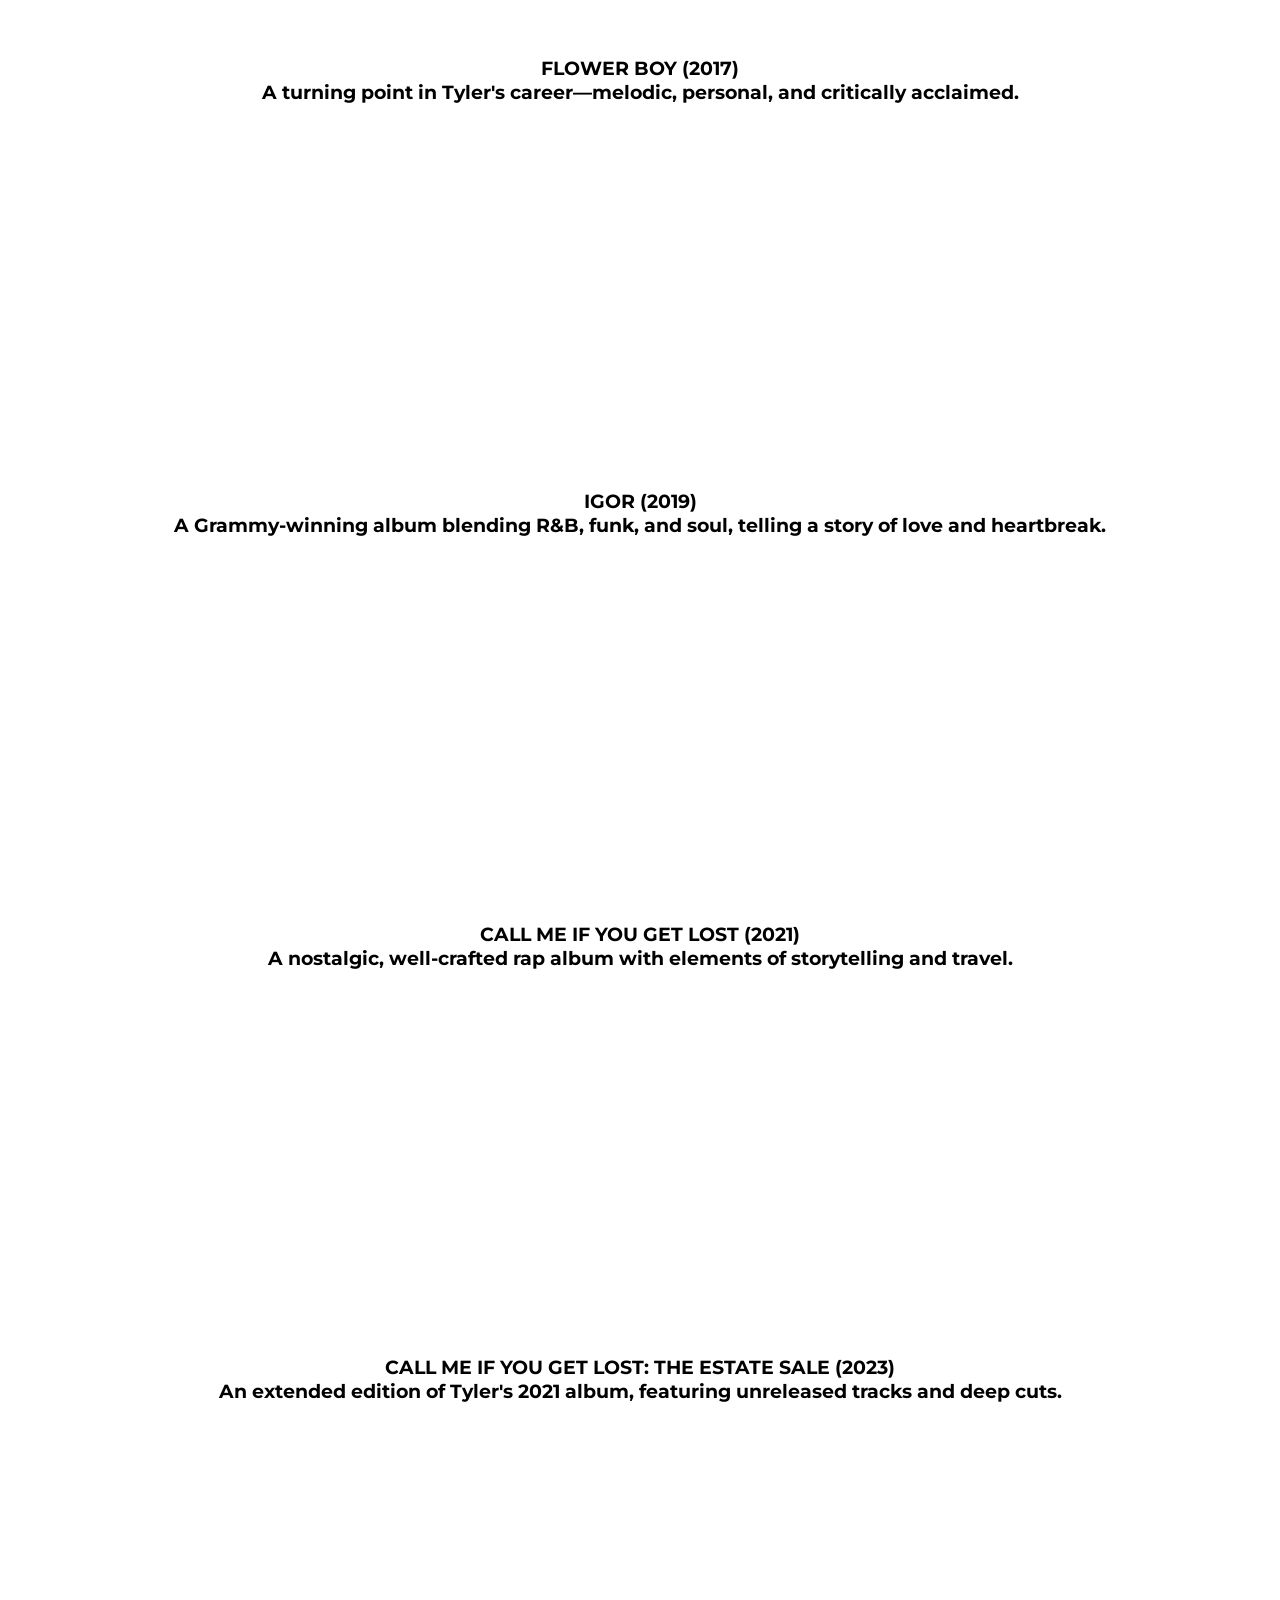
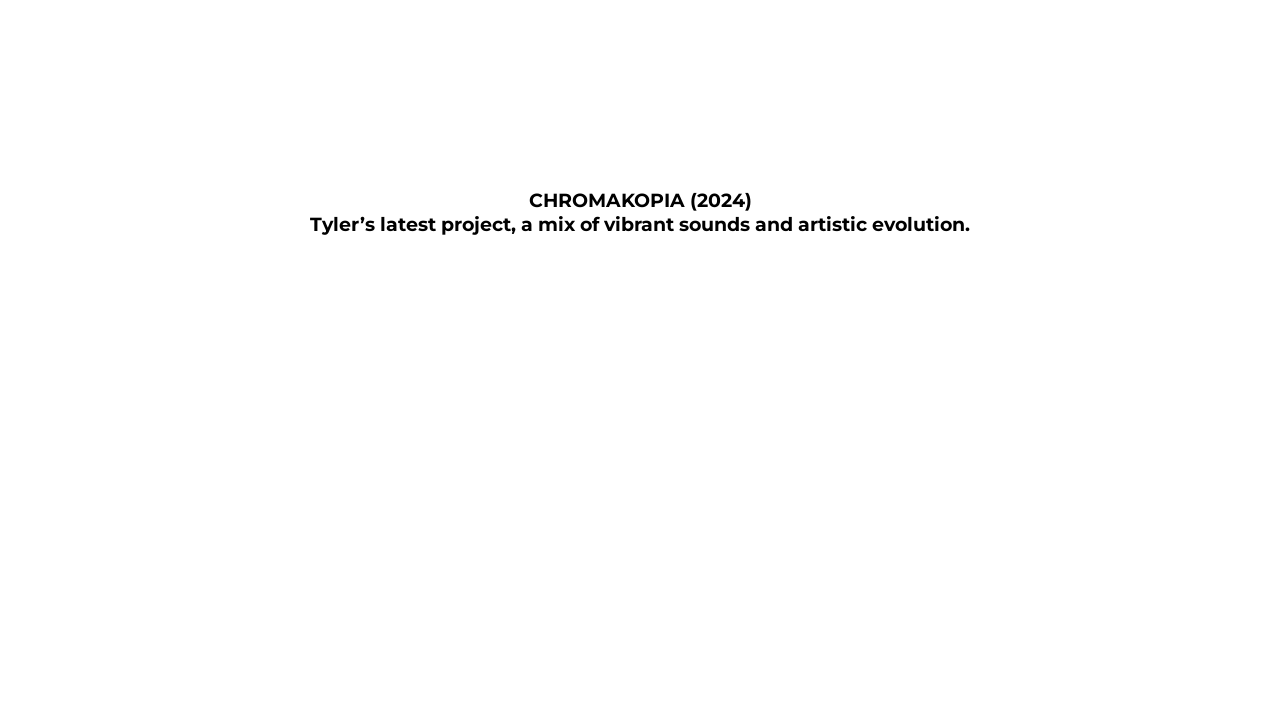
==== commit 529a3305: "added common page and a lot other changes" ====
--- a/anotherone.html
+++ b/anotherone.html
@@ -4,57 +4,9 @@
     <meta charset="UTF-8">
     <meta name="viewport" content="width=device-width, initial-scale=1.0">
     <title>TYLER, THE CREATOR Albums</title>
-    <link rel="icon" type="image/png" href="tyler-tyler-the-creator-new-album-soon.jpg">
-
-    <style>
-        .header {
-            font-size: x-large;
-            font-family: Impact, Haettenschweiler, 'Arial Narrow Bold', sans-serif;
-            text-align: center;
-        }
-
-        body {
-            background-image: url('nikil.jpg');
-            background-size: cover; 
-            background-position: center;
-            background-attachment: fixed;
-            margin: 0;
-            padding: 0;
-        }
-
-        .box {
-            width: 80%;
-            background-color: rgba(250, 235, 215, 0.4); 
-            overflow-y: auto; 
-            padding: 3vw;
-            border-radius: 10px;
-            margin: 50px auto; 
-        }
-
-        .container {
-            font-family: fantasy;
-            font-size: x-large;
-            margin-bottom: 20px;
-        }
-
-        .album {
-            margin-bottom: 40px;
-        }
-
-        .album-title {
-            font-size: 20px;
-            font-weight: bold;
-        }
-
-        .album-desc {
-            font-size: 16px;
-            margin-bottom: 10px;
-        }
-
-        .spotify-embed {
-            margin-top: 10px;
-        }
-    </style>
+    <link rel="stylesheet" href="style2.css">
+     <link rel="icon" type="image/png" href="tyler-tyler-the-creator-new-album-soon.jpg">
+    <link href="https://fonts.googleapis.com/css2?family=Montserrat:ital,wght@0,100..900;1,100..900&display=swap" rel="stylesheet">
 </head>
 <body>
 
--- a/style2.css
+++ b/style2.css
@@ -0,0 +1,54 @@
+body {
+    
+    background-image: url('nikil.jpg');
+    background-size: cover; 
+    background-position: center;
+    background-attachment: fixed;
+    margin: 0;
+    padding: 0;
+    font-family: 'Montserrat', sans-serif;
+}
+.header{
+    text-align: center;
+    font-size: 2vw;
+    padding: 1vw;
+    font-family: 'Montserrat', sans-serif;
+}
+.image-box {
+    width: 12vw;  /* Adjusted size */
+    height: 12vw; /* Maintain square aspect ratio */
+    padding: 0; 
+    border: none; /* Remove border if not needed */
+    float: left;
+    margin-right: 15px; /* Adds spacing between image and text */
+    border-radius: 10px;
+    overflow: hidden; /* Ensures image stays within the box */
+}
+
+.image-box img {
+    width: 100%; /* Ensures image fills the box */
+    height: 100%;
+    object-fit: cover; /* Keeps aspect ratio while covering the box */
+    display: block;
+    border-radius: 10px; /* Ensures image corners match the container */
+}
+.text-box {
+    text-align: center;
+    padding: 5vw;
+}
+.box {
+    text-align: center;
+    align-items: center; /* Centers text vertically */
+    height: 20%; /* Adjust height dynamically */
+    width: 90vw; /* Adjusted width */
+    background-color: rgba(255, 255, 255, 0.4);
+    overflow: hidden; 
+    padding: 2vw;
+    border-radius: 10px;
+    margin: 5vw auto;
+    font-family: 'Montserrat', sans-serif;
+    cursor: pointer;
+    transition: 0.3s ease-in-out;
+    font-weight: bold;
+    font-size: 1.5vw;
+}
